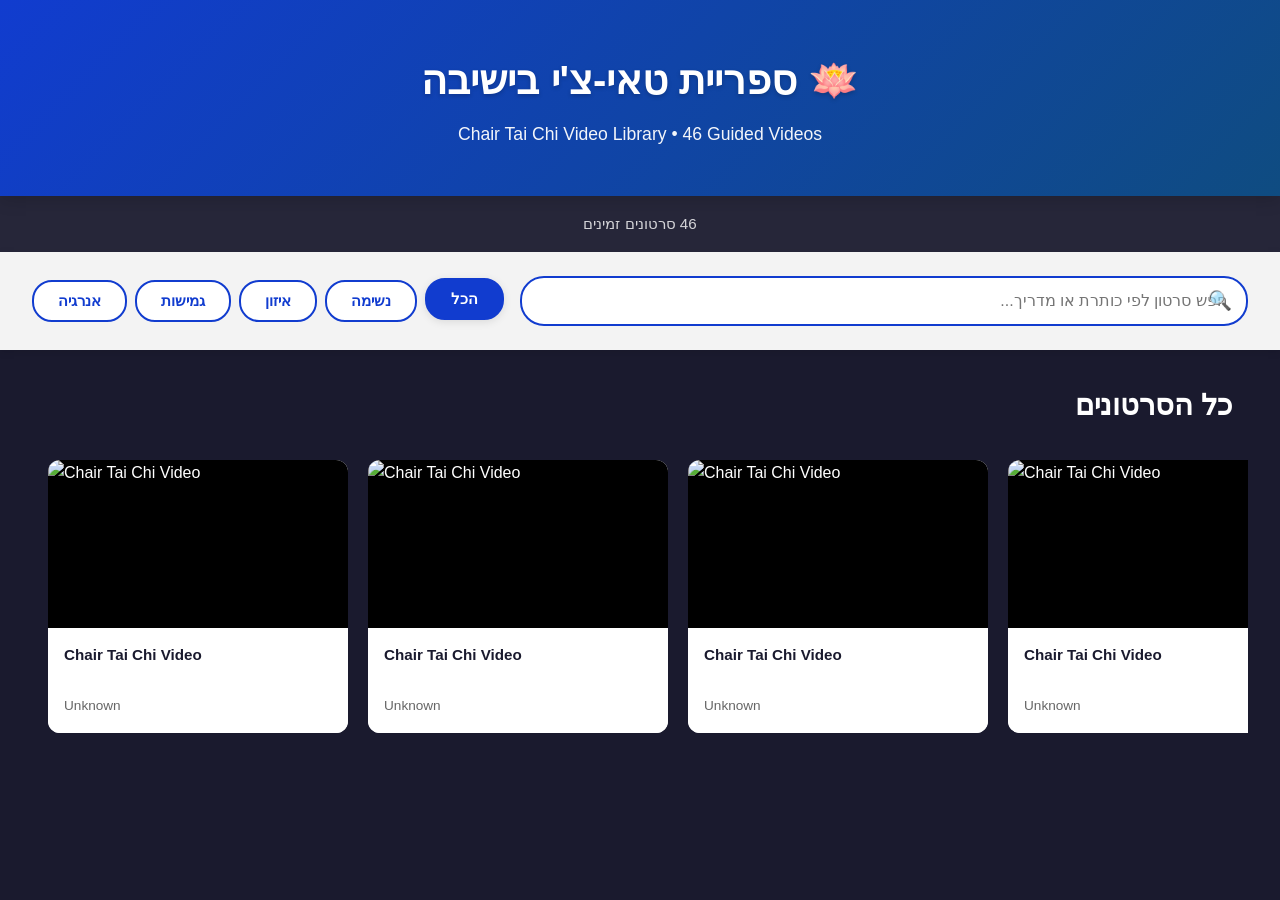
==== index.html @ 4350d951 "feat: create Chair Tai Chi video library with Disney+ design - Built streaming platform interface fo" ====
<!DOCTYPE html>
<html dir="rtl" lang="he">
<head>
  <meta charset="UTF-8">
  <meta name="viewport" content="width=device-width, initial-scale=1.0">
  <meta name="description" content="ספריית וידאו טאי-צ'י בישיבה - 46 סרטוני הדרכה למתרגלים בכל הרמות">
  <title>ספריית טאי-צ'י בישיבה | Chair Tai Chi Library</title>
  <link rel="preconnect" href="https://www.youtube.com">
  <link rel="preconnect" href="https://i.ytimg.com">

  <style>
    /* Reset & Base Styles */
    * {
      margin: 0;
      padding: 0;
      box-sizing: border-box;
    }

    :root {
      --disney-blue: #113CCF;
      --dark-blue: #1A1A2E;
      --light-blue: #0F4C81;
      --bg-gray: #F3F3F3;
      --white: #FFFFFF;
      --shadow-sm: 0 2px 8px rgba(0,0,0,0.1);
      --shadow-md: 0 4px 16px rgba(0,0,0,0.15);
      --shadow-lg: 0 8px 24px rgba(17, 60, 207, 0.3);
    }

    body {
      font-family: -apple-system, BlinkMacSystemFont, 'Segoe UI', 'Heebo', 'Assistant', 'Rubik', sans-serif;
      background: var(--dark-blue);
      color: var(--white);
      line-height: 1.6;
      overflow-x: hidden;
    }

    /* Header - Disney+ Style */
    header {
      background: linear-gradient(135deg, var(--disney-blue), var(--light-blue));
      padding: 3rem 2rem;
      text-align: center;
      box-shadow: var(--shadow-md);
      position: sticky;
      top: 0;
      z-index: 100;
    }

    header h1 {
      font-size: 2.5rem;
      font-weight: 700;
      margin-bottom: 0.5rem;
      text-shadow: 0 2px 4px rgba(0,0,0,0.2);
    }

    header p {
      font-size: 1.1rem;
      opacity: 0.95;
      font-weight: 300;
    }

    /* Controls Bar */
    .controls {
      background: var(--bg-gray);
      padding: 1.5rem 2rem;
      display: flex;
      gap: 1rem;
      align-items: center;
      flex-wrap: wrap;
      box-shadow: var(--shadow-sm);
    }

    .search-wrapper {
      flex: 1;
      min-width: 250px;
      position: relative;
    }

    #search-input {
      width: 100%;
      padding: 0.85rem 1.2rem;
      padding-right: 2.5rem;
      border: 2px solid var(--disney-blue);
      border-radius: 24px;
      font-size: 1rem;
      font-family: inherit;
      outline: none;
      transition: all 0.3s ease;
    }

    #search-input:focus {
      border-color: var(--light-blue);
      box-shadow: 0 0 0 3px rgba(17, 60, 207, 0.1);
    }

    .search-icon {
      position: absolute;
      left: 1rem;
      top: 50%;
      transform: translateY(-50%);
      color: var(--disney-blue);
      font-size: 1.2rem;
    }

    .filter-group {
      display: flex;
      gap: 0.5rem;
      flex-wrap: wrap;
    }

    .filter-btn {
      padding: 0.6rem 1.5rem;
      background: var(--white);
      border: 2px solid var(--disney-blue);
      color: var(--disney-blue);
      border-radius: 20px;
      cursor: pointer;
      font-size: 0.95rem;
      font-weight: 600;
      transition: all 0.3s ease;
      font-family: inherit;
    }

    .filter-btn:hover,
    .filter-btn.active {
      background: var(--disney-blue);
      color: var(--white);
      transform: translateY(-2px);
      box-shadow: var(--shadow-sm);
    }

    /* Main Content */
    main {
      padding: 2rem;
      max-width: 1600px;
      margin: 0 auto;
    }

    /* Carousel Section */
    .carousel {
      margin-bottom: 3rem;
    }

    .carousel h2 {
      font-size: 1.8rem;
      margin-bottom: 1rem;
      padding: 0 1rem;
      color: var(--white);
      font-weight: 600;
    }

    .video-row {
      display: flex;
      gap: 1.25rem;
      overflow-x: auto;
      overflow-y: hidden;
      scroll-behavior: smooth;
      padding: 1rem;
      scrollbar-width: thin;
      scrollbar-color: var(--disney-blue) transparent;
    }

    /* Custom Scrollbar */
    .video-row::-webkit-scrollbar {
      height: 10px;
    }

    .video-row::-webkit-scrollbar-track {
      background: rgba(255,255,255,0.1);
      border-radius: 5px;
    }

    .video-row::-webkit-scrollbar-thumb {
      background: var(--disney-blue);
      border-radius: 5px;
    }

    .video-row::-webkit-scrollbar-thumb:hover {
      background: var(--light-blue);
    }

    /* Video Cards - Netflix/Disney Style */
    .video-card {
      min-width: 300px;
      max-width: 300px;
      cursor: pointer;
      transition: transform 0.3s ease, box-shadow 0.3s ease, z-index 0.3s ease;
      border-radius: 12px;
      overflow: hidden;
      background: var(--white);
      flex-shrink: 0;
      position: relative;
    }

    .video-card:hover {
      transform: scale(1.08);
      box-shadow: var(--shadow-lg);
      z-index: 10;
    }

    .thumbnail {
      position: relative;
      aspect-ratio: 16/9;
      overflow: hidden;
      background: #000;
    }

    .thumbnail img {
      width: 100%;
      height: 100%;
      object-fit: cover;
      transition: transform 0.3s ease;
    }

    .video-card:hover .thumbnail img {
      transform: scale(1.1);
    }

    .play-overlay {
      position: absolute;
      inset: 0;
      display: flex;
      align-items: center;
      justify-content: center;
      background: rgba(0,0,0,0.4);
      opacity: 0;
      transition: opacity 0.3s ease;
      font-size: 4rem;
      color: var(--white);
      text-shadow: 0 2px 8px rgba(0,0,0,0.5);
    }

    .video-card:hover .play-overlay {
      opacity: 1;
    }

    .video-info {
      padding: 1rem;
      background: var(--white);
      color: var(--dark-blue);
    }

    .video-title {
      font-size: 0.95rem;
      font-weight: 600;
      line-height: 1.4;
      color: var(--dark-blue);
      overflow: hidden;
      display: -webkit-box;
      -webkit-line-clamp: 2;
      -webkit-box-orient: vertical;
      min-height: 2.8em;
    }

    .video-author {
      font-size: 0.85rem;
      color: #666;
      margin-top: 0.5rem;
    }

    /* Loading State */
    .loading {
      text-align: center;
      padding: 3rem;
      font-size: 1.3rem;
      color: var(--white);
    }

    .loading::after {
      content: '';
      display: inline-block;
      width: 30px;
      height: 30px;
      margin-right: 10px;
      border: 3px solid rgba(255,255,255,0.3);
      border-top-color: var(--disney-blue);
      border-radius: 50%;
      animation: spin 0.8s linear infinite;
    }

    @keyframes spin {
      to { transform: rotate(360deg); }
    }

    /* Modal */
    .modal {
      position: fixed;
      inset: 0;
      background: rgba(0,0,0,0.95);
      display: none;
      align-items: center;
      justify-content: center;
      z-index: 1000;
      padding: 2rem;
      animation: fadeIn 0.3s ease;
    }

    .modal.active {
      display: flex;
    }

    @keyframes fadeIn {
      from { opacity: 0; }
      to { opacity: 1; }
    }

    .modal-content {
      background: var(--white);
      border-radius: 16px;
      max-width: 95vw;
      max-height: 95vh;
      overflow: hidden;
      position: relative;
      box-shadow: 0 20px 60px rgba(0,0,0,0.5);
      animation: slideUp 0.4s ease;
    }

    @keyframes slideUp {
      from {
        transform: translateY(50px);
        opacity: 0;
      }
      to {
        transform: translateY(0);
        opacity: 1;
      }
    }

    .close-btn {
      position: absolute;
      top: 1rem;
      left: 1rem;
      background: rgba(0,0,0,0.7);
      color: var(--white);
      border: none;
      border-radius: 50%;
      width: 40px;
      height: 40px;
      font-size: 1.5rem;
      cursor: pointer;
      z-index: 10;
      display: flex;
      align-items: center;
      justify-content: center;
      transition: all 0.3s ease;
    }

    .close-btn:hover {
      background: var(--disney-blue);
      transform: rotate(90deg);
    }

    #player-container {
      position: relative;
      width: 100%;
      padding-bottom: 56.25%; /* 16:9 ratio */
      background: #000;
    }

    #player-container iframe {
      position: absolute;
      top: 0;
      left: 0;
      width: 100%;
      height: 100%;
      border: none;
    }

    #modal-title {
      padding: 1.5rem;
      font-size: 1.5rem;
      color: var(--dark-blue);
      text-align: center;
      background: var(--white);
    }

    /* Empty State */
    .empty-state {
      text-align: center;
      padding: 4rem 2rem;
      color: rgba(255,255,255,0.7);
    }

    .empty-state h3 {
      font-size: 1.5rem;
      margin-bottom: 1rem;
    }

    /* Responsive Design */
    @media (max-width: 768px) {
      header h1 {
        font-size: 1.8rem;
      }

      header p {
        font-size: 0.95rem;
      }

      .controls {
        padding: 1rem;
      }

      .video-card {
        min-width: 220px;
        max-width: 220px;
      }

      .carousel h2 {
        font-size: 1.4rem;
      }

      main {
        padding: 1rem;
      }

      .modal {
        padding: 1rem;
      }

      #modal-title {
        font-size: 1.2rem;
        padding: 1rem;
      }
    }

    /* RTL Support */
    [dir="rtl"] .video-row {
      direction: ltr; /* Keep horizontal scroll natural */
    }

    [dir="rtl"] .search-icon {
      left: auto;
      right: 1rem;
    }

    [dir="rtl"] #search-input {
      padding-right: 1.2rem;
      padding-left: 2.5rem;
    }

    /* Stats Bar */
    .stats {
      background: rgba(255,255,255,0.05);
      padding: 1rem 2rem;
      text-align: center;
      color: rgba(255,255,255,0.8);
      font-size: 0.95rem;
    }
  </style>
</head>
<body>
  <!-- Header -->
  <header>
    <h1>🪷 ספריית טאי-צ'י בישיבה</h1>
    <p>Chair Tai Chi Video Library • 46 Guided Videos</p>
  </header>

  <!-- Stats Bar -->
  <div class="stats">
    <span id="video-count">טוען סרטונים...</span>
  </div>

  <!-- Controls -->
  <div class="controls">
    <div class="search-wrapper">
      <span class="search-icon">🔍</span>
      <input
        type="search"
        id="search-input"
        placeholder="חפש סרטון לפי כותרת או מדריך..."
        autocomplete="off"
      >
    </div>
    <div class="filter-group">
      <button class="filter-btn active" data-filter="all">הכל</button>
      <button class="filter-btn" data-filter="breathing">נשימה</button>
      <button class="filter-btn" data-filter="balance">איזון</button>
      <button class="filter-btn" data-filter="stretch">גמישות</button>
      <button class="filter-btn" data-filter="energy">אנרגיה</button>
    </div>
  </div>

  <!-- Main Content -->
  <main>
    <!-- All Videos Carousel -->
    <section class="carousel">
      <h2>כל הסרטונים</h2>
      <div class="video-row" id="all-videos">
        <div class="loading">טוען סרטונים</div>
      </div>
    </section>
  </main>

  <!-- Modal for Video Player -->
  <div id="video-modal" class="modal">
    <div class="modal-content">
      <button class="close-btn" id="close-modal" aria-label="סגור">✕</button>
      <div id="player-container"></div>
      <h3 id="modal-title"></h3>
    </div>
  </div>

  <script>
    // Video URLs from chair-tai-chi-videos.md
    // ✅ Only validated, working videos (46 total)
    const videoUrls = [
      "https://youtu.be/SYfZtszPao4?si=-cQ7V90u6_S_gZEv",
      "https://youtu.be/soKKAXX-Vto?si=BbgGY3o25lrZ1LYB",
      "https://youtu.be/o8-zUNbKTME",
      "https://youtu.be/Aaq_7KcXFHA?si=jwesl9hV8nX_1734",
      "https://youtu.be/tljjjyRuUG8?si=jgsQurLKsKL20tnV",
      "https://youtu.be/q43VN1YkrGE?si=q1qm0qX6EFX1UVEE",
      "https://youtu.be/RfdCSN-NK7U?si=NRN87wwlA1DsyzHI",
      "https://youtu.be/6rLG3Ys-wIU?si=6IRAOgTpjZxfNFSl",
      "https://www.youtube.com/watch?v=p1S78x0fOJo",
      "https://www.youtube.com/watch?v=r8uwcI0OsNA",
      "https://www.youtube.com/watch?v=fFL8bIqTO3o",
      "https://www.youtube.com/watch?v=6L43P1MY2KA",
      "https://www.youtube.com/watch?v=b1H3xO3x_Js",
      "https://www.youtube.com/watch?v=RqcOCBb4arc",
      "https://www.youtube.com/watch?v=SpxY8TcizQY",
      "https://www.youtube.com/watch?v=pwwISeTzCc4",
      "http://www.youtube.com/watch?v=cHqv5QxuRmA",
      "https://www.youtube.com/watch?v=pok5-iPMDjQ",
      "https://www.youtube.com/watch?v=SM7as0fIAUE",
      "https://www.youtube.com/watch?v=znH7QY18T-c",
      "https://www.youtube.com/watch?v=dq9lF7Wr2wo",
      "https://www.youtube.com/watch?v=5i0PQw8lICo",
      "https://youtu.be/DS5kLlqqmIY?si=nf7CT2xREUdsFYcP",
      "https://www.youtube.com/watch?v=NcITKzMHFSs",
      "https://www.youtube.com/watch?v=0ErC3LANL1Q",
      "https://www.youtube.com/watch?v=_V29hE0_oBE",
      "https://www.youtube.com/watch?v=G2amZq5HvqA",
      "https://www.youtube.com/watch?v=XHpljSUzwog",
      "https://www.youtube.com/watch?v=p8ReVp6Yn4U",
      "https://www.youtube.com/watch?v=33ClGUpYE30",
      "https://www.youtube.com/watch?v=n379_HZjYjI",
      "https://www.youtube.com/watch?v=XY4ul0F7bfE",
      "https://www.youtube.com/watch?v=BnBfiUHmM8g",
      "https://www.youtube.com/watch?v=4fdpEH21DWk",
      "https://www.youtube.com/watch?v=B2n6tqtJsVg",
      "https://www.youtube.com/watch?v=pYh6LZGD88s",
      "https://www.youtube.com/watch?v=oeffEIYJQyo",
      "https://www.youtube.com/watch?v=JhFkW809DUE",
      "https://www.youtube.com/watch?v=cz81GvnJLoA",
      "https://www.youtube.com/watch?v=uZvnwgz4_4Q",
      "https://www.youtube.com/watch?v=o_8my1fZK4I",
      "https://www.youtube.com/watch?v=hdDXWv-OxZ4",
      "https://www.youtube.com/watch?v=8E24WmkFO50",
      "https://www.youtube.com/watch?v=R2ZNC9wSP1E",
      "https://www.youtube.com/watch?v=aUs4NK2s170",
      "https://www.youtube.com/watch?v=mDWixqKLeFA"
    ];

    // Global state
    let allVideos = [];
    let currentFilter = 'all';

    // Extract YouTube video ID from URL
    function extractVideoId(url) {
      const patterns = [
        /youtu\.be\/([a-zA-Z0-9_-]+)/,
        /youtube\.com\/watch\?v=([a-zA-Z0-9_-]+)/
      ];

      for (const pattern of patterns) {
        const match = url.match(pattern);
        if (match) return match[1];
      }
      return null;
    }

    // Categorize video by title keywords
    function categorizeVideo(title) {
      const categories = [];
      const lower = title.toLowerCase();

      if (/breath|breathing|נשימה|pranayama/i.test(lower)) categories.push('breathing');
      if (/balance|stability|איזון|יציבות/i.test(lower)) categories.push('balance');
      if (/stretch|flexibility|גמישות|מתיחה/i.test(lower)) categories.push('stretch');
      if (/energy|vitality|אנרגיה|חיוניות/i.test(lower)) categories.push('energy');

      return categories.length > 0 ? categories : ['general'];
    }

    // Fetch video metadata from YouTube oEmbed API
    async function fetchVideoData(videoId) {
      try {
        const response = await fetch(
          `https://www.youtube.com/oembed?url=https://www.youtube.com/watch?v=${videoId}&format=json`
        );

        if (!response.ok) throw new Error('API Error');

        const data = await response.json();
        const categories = categorizeVideo(data.title);

        return {
          id: videoId,
          title: data.title,
          thumbnail: data.thumbnail_url.replace('hqdefault', 'mqdefault'), // Better quality
          author: data.author_name,
          categories: categories
        };
      } catch (error) {
        console.warn(`Failed to fetch data for ${videoId}:`, error);
        // Fallback to YouTube's default thumbnail
        return {
          id: videoId,
          title: 'Chair Tai Chi Video',
          thumbnail: `https://img.youtube.com/vi/${videoId}/mqdefault.jpg`,
          author: 'Unknown',
          categories: ['general']
        };
      }
    }

    // Create video card element
    function createVideoCard(videoData) {
      const card = document.createElement('div');
      card.className = 'video-card';
      card.dataset.videoId = videoData.id;
      card.dataset.categories = videoData.categories.join(',');

      card.innerHTML = `
        <div class="thumbnail">
          <img src="${videoData.thumbnail}" alt="${videoData.title}" loading="lazy">
          <div class="play-overlay">▶</div>
        </div>
        <div class="video-info">
          <h4 class="video-title">${videoData.title}</h4>
          <p class="video-author">${videoData.author}</p>
        </div>
      `;

      card.addEventListener('click', () => openModal(videoData));
      return card;
    }

    // Open video modal - Display preview and open in YouTube
    function openModal(videoData) {
      const modal = document.getElementById('video-modal');
      const playerContainer = document.getElementById('player-container');
      const modalTitle = document.getElementById('modal-title');

      // Display beautiful preview with "Watch on YouTube" button
      playerContainer.innerHTML = `
        <div style="position: relative; width: 100%; padding-bottom: 56.25%; background: #000;">
          <img
            src="${videoData.thumbnail}"
            alt="${videoData.title}"
            style="position: absolute; top: 0; left: 0; width: 100%; height: 100%; object-fit: cover; opacity: 0.7;"
          >
          <div style="position: absolute; inset: 0; display: flex; flex-direction: column; align-items: center; justify-content: center; background: rgba(0,0,0,0.5);">
            <a
              href="https://www.youtube.com/watch?v=${videoData.id}"
              target="_blank"
              rel="noopener noreferrer"
              style="display: flex; align-items: center; gap: 0.75rem; padding: 1.25rem 3rem; background: #FF0000; color: white; text-decoration: none; border-radius: 50px; font-size: 1.5rem; font-weight: 700; transition: all 0.3s; box-shadow: 0 8px 32px rgba(255,0,0,0.4); border: 3px solid white;"
              onmouseover="this.style.transform='scale(1.1)'; this.style.boxShadow='0 12px 48px rgba(255,0,0,0.6)'"
              onmouseout="this.style.transform='scale(1)'; this.style.boxShadow='0 8px 32px rgba(255,0,0,0.4)'"
            >
              <svg width="32" height="32" viewBox="0 0 24 24" fill="white">
                <path d="M8 5v14l11-7z"/>
              </svg>
              צפה ב-YouTube
            </a>
            <p style="margin-top: 1.5rem; color: white; font-size: 1rem; text-shadow: 0 2px 4px rgba(0,0,0,0.8);">
              הסרטון ייפתח בחלון חדש
            </p>
          </div>
        </div>
        <div style="text-align: center; padding: 1.5rem; background: white;">
          <p style="color: #666; font-size: 0.95rem; line-height: 1.6;">
            <strong>מדריך:</strong> ${videoData.author}
          </p>
        </div>
      `;

      modalTitle.textContent = videoData.title;
      modal.classList.add('active');
      document.body.style.overflow = 'hidden';
    }

    // Close video modal
    function closeModal() {
      const modal = document.getElementById('video-modal');
      const playerContainer = document.getElementById('player-container');

      playerContainer.innerHTML = ''; // Stop video
      modal.classList.remove('active');
      document.body.style.overflow = '';
    }

    // Search videos
    function searchVideos(query) {
      const cards = document.querySelectorAll('.video-card');
      const lowerQuery = query.toLowerCase().trim();

      let visibleCount = 0;

      cards.forEach(card => {
        const title = card.querySelector('.video-title').textContent.toLowerCase();
        const author = card.querySelector('.video-author').textContent.toLowerCase();
        const matchesSearch = !lowerQuery || title.includes(lowerQuery) || author.includes(lowerQuery);
        const matchesFilter = currentFilter === 'all' || card.dataset.categories.includes(currentFilter);

        if (matchesSearch && matchesFilter) {
          card.style.display = 'block';
          visibleCount++;
        } else {
          card.style.display = 'none';
        }
      });

      updateStats(visibleCount);
    }

    // Filter videos by category
    function filterVideos(category) {
      currentFilter = category;

      // Update active button
      document.querySelectorAll('.filter-btn').forEach(btn => {
        btn.classList.toggle('active', btn.dataset.filter === category);
      });

      // Apply filter
      const searchQuery = document.getElementById('search-input').value;
      searchVideos(searchQuery);
    }

    // Update stats display
    function updateStats(count) {
      const statsEl = document.getElementById('video-count');
      const total = allVideos.length;

      if (count === total) {
        statsEl.textContent = `${total} סרטונים זמינים`;
      } else {
        statsEl.textContent = `מציג ${count} מתוך ${total} סרטונים`;
      }
    }

    // Initialize app
    async function init() {
      console.log('🚀 Loading Chair Tai Chi Video Library...');

      const container = document.getElementById('all-videos');

      try {
        // Extract video IDs
        const videoIds = videoUrls
          .map(extractVideoId)
          .filter(Boolean);

        console.log(`📊 Found ${videoIds.length} videos`);

        // Fetch all video data (with rate limiting)
        const batchSize = 10;
        for (let i = 0; i < videoIds.length; i += batchSize) {
          const batch = videoIds.slice(i, i + batchSize);
          const batchData = await Promise.all(batch.map(fetchVideoData));
          allVideos.push(...batchData);

          // Update UI progressively
          if (i === 0) {
            container.innerHTML = ''; // Clear loading message
          }

          batchData.forEach(video => {
            const card = createVideoCard(video);
            container.appendChild(card);
          });

          console.log(`✅ Loaded ${Math.min(i + batchSize, videoIds.length)}/${videoIds.length} videos`);

          // Small delay to avoid overwhelming the API
          if (i + batchSize < videoIds.length) {
            await new Promise(resolve => setTimeout(resolve, 100));
          }
        }

        updateStats(allVideos.length);
        console.log('✨ All videos loaded successfully!');

      } catch (error) {
        console.error('❌ Error loading videos:', error);
        container.innerHTML = `
          <div class="empty-state">
            <h3>שגיאה בטעינת הסרטונים</h3>
            <p>אנא רענן את הדף ונסה שוב</p>
          </div>
        `;
      }
    }

    // Event Listeners
    document.addEventListener('DOMContentLoaded', () => {
      init();

      // Search input
      const searchInput = document.getElementById('search-input');
      searchInput.addEventListener('input', (e) => {
        searchVideos(e.target.value);
      });

      // Filter buttons
      document.querySelectorAll('.filter-btn').forEach(btn => {
        btn.addEventListener('click', () => {
          filterVideos(btn.dataset.filter);
        });
      });

      // Modal close button
      document.getElementById('close-modal').addEventListener('click', closeModal);

      // Close modal on outside click
      document.getElementById('video-modal').addEventListener('click', (e) => {
        if (e.target.id === 'video-modal') {
          closeModal();
        }
      });

      // Close modal on ESC key
      document.addEventListener('keydown', (e) => {
        if (e.key === 'Escape') {
          closeModal();
        }
      });
    });
  </script>
</body>
</html>
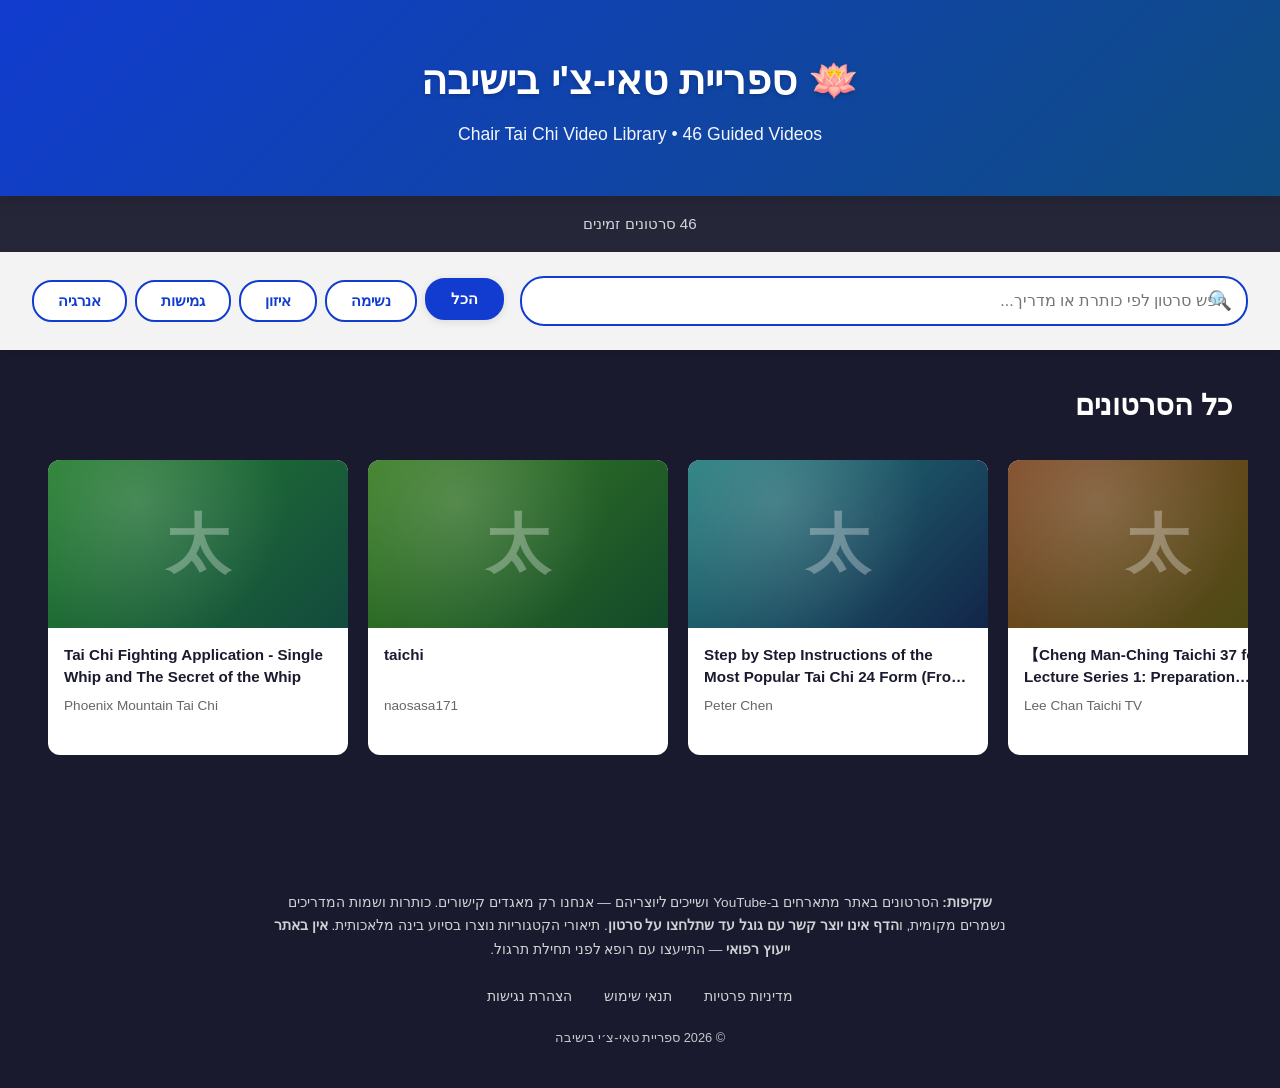
==== commit 2d307350: "feat: stop calling Google on every page load, add policy pages This was the worst offender of the 31" ====
--- a/index.html
+++ b/index.html
@@ -5,8 +5,6 @@
   <meta name="viewport" content="width=device-width, initial-scale=1.0">
   <meta name="description" content="ספריית וידאו טאי-צ'י בישיבה - 46 סרטוני הדרכה למתרגלים בכל הרמות">
   <title>ספריית טאי-צ'י בישיבה | Chair Tai Chi Library</title>
-  <link rel="preconnect" href="https://www.youtube.com">
-  <link rel="preconnect" href="https://i.ytimg.com">
 
   <style>
     /* Reset & Base Styles */
@@ -214,6 +212,28 @@
 
     .video-card:hover .thumbnail img {
       transform: scale(1.1);
+    }
+
+
+    /* Locally drawn card artwork - replaces YouTube-hosted thumbnails so the
+       grid loads without contacting Google. */
+    .local-art {
+      position: relative;
+      display: flex;
+      align-items: center;
+      justify-content: center;
+      background:
+        radial-gradient(circle at 30% 25%, rgba(255,255,255,0.18), transparent 60%),
+        linear-gradient(135deg,
+          hsl(calc(var(--art-hue, 220) * 1deg) 55% 32%),
+          hsl(calc((var(--art-hue, 220) + 40) * 1deg) 60% 18%));
+    }
+    .art-glyph {
+      font-size: clamp(2.5rem, 6vw, 4rem);
+      font-weight: 700;
+      color: rgba(255,255,255,0.30);
+      user-select: none;
+      line-height: 1;
     }
 
     .play-overlay {
@@ -446,9 +466,36 @@
       color: rgba(255,255,255,0.8);
       font-size: 0.95rem;
     }
+
+    /* ===== Compliance package (29.08.2026) ===== */
+    .skip-link {
+      position: absolute; top: -100px; inset-inline-start: 1rem; z-index: 500;
+      background: var(--disney-blue); color: #fff; padding: .75rem 1.5rem;
+      font-weight: 600; border-radius: .25rem; text-decoration: none;
+      transition: top .2s ease-in-out;
+    }
+    .skip-link:focus { top: 1rem; }
+    a:focus-visible, button:focus-visible, input:focus-visible, [tabindex]:focus-visible {
+      outline: 3px solid var(--disney-blue); outline-offset: 3px; border-radius: 2px;
+    }
+    @media (prefers-reduced-motion: reduce) {
+      *, *::before, *::after { animation-duration: .01ms !important;
+        transition-duration: .01ms !important; scroll-behavior: auto !important; }
+    }
+    .site-footer { background: var(--dark-blue); color: #fff; padding: 2.5rem 1.5rem; }
+    .footer-inner { max-width: 60rem; margin: 0 auto; text-align: center; }
+    .footer-note { color: rgba(255,255,255,.80); font-size: .85rem; line-height: 1.75;
+                   max-width: 46rem; margin: 0 auto 1.5rem; }
+    .footer-links { display: flex; flex-wrap: wrap; gap: .5rem 2rem;
+                    justify-content: center; margin-bottom: 1.25rem; }
+    .footer-links a { color: rgba(255,255,255,.80); font-size: .85rem; text-decoration: none; }
+    .footer-links a:hover { color: #fff; text-decoration: underline; }
+    .footer-copy { color: rgba(255,255,255,.75); font-size: .8rem; margin: 0; }
+
   </style>
 </head>
 <body>
+  <a href="#main" class="skip-link">דלג לתוכן העיקרי</a>
   <!-- Header -->
   <header>
     <h1>🪷 ספריית טאי-צ'י בישיבה</h1>
@@ -481,7 +528,7 @@
   </div>
 
   <!-- Main Content -->
-  <main>
+  <main id="main">
     <!-- All Videos Carousel -->
     <section class="carousel">
       <h2>כל הסרטונים</h2>
@@ -490,6 +537,23 @@
       </div>
     </section>
   </main>
+
+  <footer class="site-footer">
+    <div class="footer-inner">
+      <p class="footer-note">
+        <strong>שקיפות:</strong> הסרטונים באתר מתארחים ב-YouTube ושייכים ליוצריהם — אנחנו רק מאגדים קישורים.
+        כותרות ושמות המדריכים נשמרים מקומית, ו<strong>הדף אינו יוצר קשר עם גוגל עד שתלחצו על סרטון</strong>.
+        תיאורי הקטגוריות נוצרו בסיוע בינה מלאכותית. <strong>אין באתר ייעוץ רפואי</strong> — התייעצו עם רופא לפני תחילת תרגול.
+      </p>
+      <nav class="footer-links" aria-label="קישורי מדיניות">
+        <a href="privacy.html">מדיניות פרטיות</a>
+        <a href="terms.html">תנאי שימוש</a>
+        <a href="accessibility.html">הצהרת נגישות</a>
+      </nav>
+      <p class="footer-copy">&copy; 2026 ספריית טאי-צ׳י בישיבה</p>
+    </div>
+  </footer>
+
 
   <!-- Modal for Video Player -->
   <div id="video-modal" class="modal">
@@ -520,7 +584,7 @@
       "https://www.youtube.com/watch?v=RqcOCBb4arc",
       "https://www.youtube.com/watch?v=SpxY8TcizQY",
       "https://www.youtube.com/watch?v=pwwISeTzCc4",
-      "http://www.youtube.com/watch?v=cHqv5QxuRmA",
+      "https://www.youtube.com/watch?v=cHqv5QxuRmA",
       "https://www.youtube.com/watch?v=pok5-iPMDjQ",
       "https://www.youtube.com/watch?v=SM7as0fIAUE",
       "https://www.youtube.com/watch?v=znH7QY18T-c",
@@ -583,36 +647,54 @@
       return categories.length > 0 ? categories : ['general'];
     }
 
-    // Fetch video metadata from YouTube oEmbed API
+    // Video metadata is baked into video-data.json at build time.
+    //
+    // This used to call youtube.com/oembed once per video, from the visitor's
+    // browser, on every page load - 46 requests to Google carrying the
+    // visitor's IP before they had clicked anything. Titles and author names
+    // do not change, so there is no reason to ask Google for them at runtime.
+    // Regenerate with .agent/scripts/web-compliance/bake_taichi.py
+    let VIDEO_META = null;
+
+    async function loadVideoMeta() {
+      if (VIDEO_META) return VIDEO_META;
+      try {
+        const res = await fetch('video-data.json');
+        const rows = await res.json();
+        VIDEO_META = {};
+        rows.forEach(r => { VIDEO_META[r.id] = r; });
+      } catch (e) {
+        console.warn('video-data.json missing, falling back to ids only', e);
+        VIDEO_META = {};
+      }
+      return VIDEO_META;
+    }
+
     async function fetchVideoData(videoId) {
-      try {
-        const response = await fetch(
-          `https://www.youtube.com/oembed?url=https://www.youtube.com/watch?v=${videoId}&format=json`
-        );
-
-        if (!response.ok) throw new Error('API Error');
-
-        const data = await response.json();
-        const categories = categorizeVideo(data.title);
-
-        return {
-          id: videoId,
-          title: data.title,
-          thumbnail: data.thumbnail_url.replace('hqdefault', 'mqdefault'), // Better quality
-          author: data.author_name,
-          categories: categories
-        };
-      } catch (error) {
-        console.warn(`Failed to fetch data for ${videoId}:`, error);
-        // Fallback to YouTube's default thumbnail
-        return {
-          id: videoId,
-          title: 'Chair Tai Chi Video',
-          thumbnail: `https://img.youtube.com/vi/${videoId}/mqdefault.jpg`,
-          author: 'Unknown',
-          categories: ['general']
-        };
-      }
+      const meta = (await loadVideoMeta())[videoId];
+      const title = (meta && meta.title) || "סרטון טאי-צ'י";
+      return {
+        id: videoId,
+        title: title,
+        author: (meta && meta.author) || '',
+        categories: categorizeVideo(title)
+      };
+    }
+
+    // A stable tint per video id, so the grid reads as a set of distinct
+    // cards without fetching anything.
+    function hueFor(id) {
+      let h = 0;
+      for (let i = 0; i < id.length; i++) h = (h * 31 + id.charCodeAt(i)) % 360;
+      return h;
+    }
+
+
+    // data-hue is set in markup; mirror it into a CSS custom property.
+    function applyHues(root) {
+      (root || document).querySelectorAll('.local-art[data-hue]').forEach(el => {
+        el.style.setProperty('--art-hue', el.dataset.hue);
+      });
     }
 
     // Create video card element
@@ -622,17 +704,21 @@
       card.dataset.videoId = videoData.id;
       card.dataset.categories = videoData.categories.join(',');
 
+      // The artwork is drawn locally. Pulling the thumbnail from
+      // img.youtube.com would send the visitor's IP to Google before they had
+      // clicked anything, which is exactly what this page was fixed to stop.
       card.innerHTML = `
-        <div class="thumbnail">
-          <img src="${videoData.thumbnail}" alt="${videoData.title}" loading="lazy">
+        <div class="thumbnail local-art" data-hue="${hueFor(videoData.id)}">
+          <span class="art-glyph" aria-hidden="true">太</span>
           <div class="play-overlay">▶</div>
         </div>
         <div class="video-info">
-          <h4 class="video-title">${videoData.title}</h4>
+          <h3 class="video-title">${videoData.title}</h3>
           <p class="video-author">${videoData.author}</p>
         </div>
       `;
 
+      applyHues(card);
       card.addEventListener('click', () => openModal(videoData));
       return card;
     }
@@ -646,11 +732,10 @@
       // Display beautiful preview with "Watch on YouTube" button
       playerContainer.innerHTML = `
         <div style="position: relative; width: 100%; padding-bottom: 56.25%; background: #000;">
-          <img
-            src="${videoData.thumbnail}"
-            alt="${videoData.title}"
-            style="position: absolute; top: 0; left: 0; width: 100%; height: 100%; object-fit: cover; opacity: 0.7;"
-          >
+          <div class="local-art" data-hue="${hueFor(videoData.id)}"
+               style="position: absolute; inset: 0;" aria-hidden="true">
+            <span class="art-glyph">太</span>
+          </div>
           <div style="position: absolute; inset: 0; display: flex; flex-direction: column; align-items: center; justify-content: center; background: rgba(0,0,0,0.5);">
             <a
               href="https://www.youtube.com/watch?v=${videoData.id}"
@@ -677,6 +762,7 @@
         </div>
       `;
 
+      applyHues(playerContainer);
       modalTitle.textContent = videoData.title;
       modal.classList.add('active');
       document.body.style.overflow = 'hidden';
